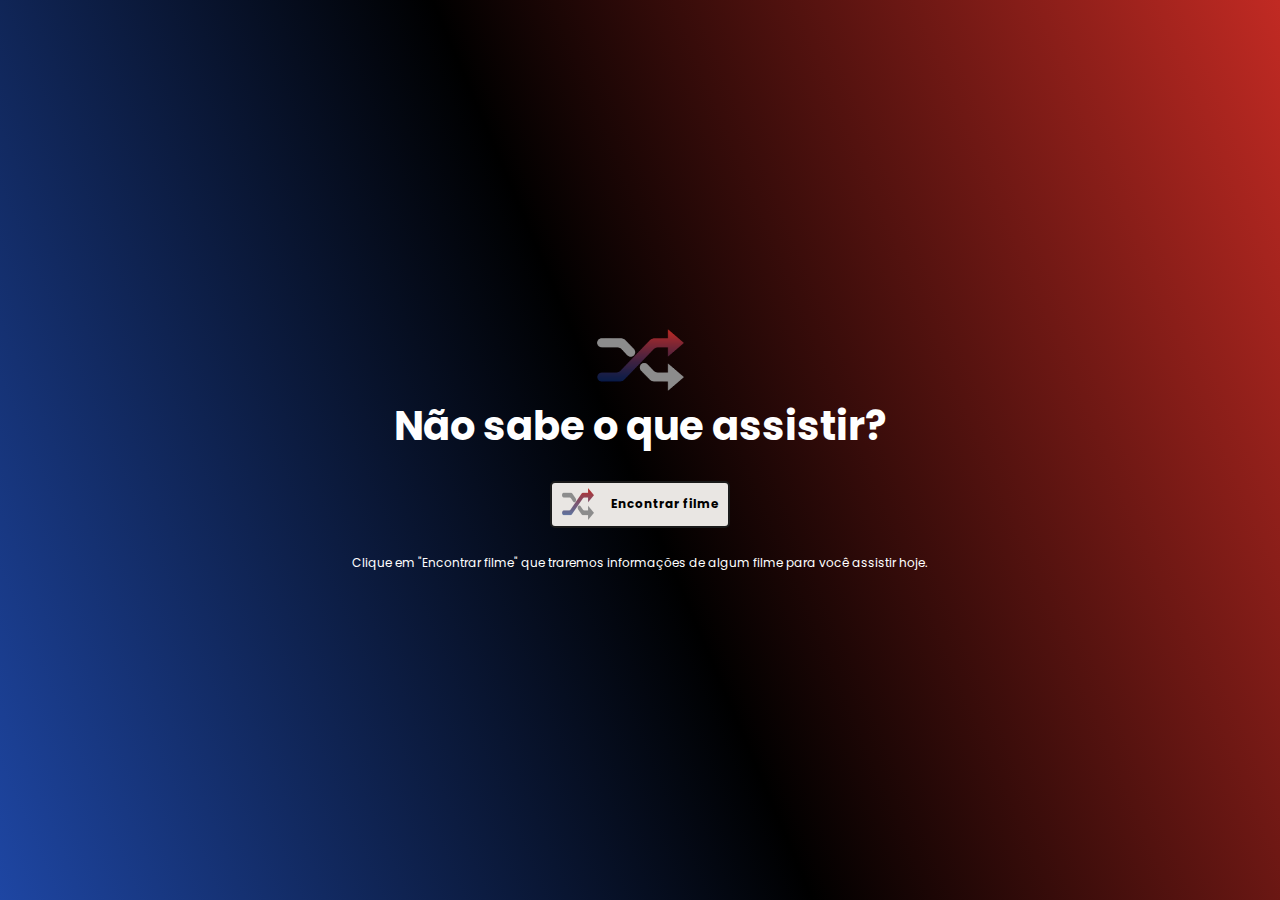
==== index.html @ 910194cb "commit init" ====
<!DOCTYPE html>
<html lang="pt-br">
<head>
    <meta charset="UTF-8">
    <meta http-equiv="X-UA-Compatible" content="IE=edge">
    <meta name="viewport" content="width=device-width, initial-scale=1.0">
    <link rel="shortcut icon" href="/assets/favico/favicon.ico" type="image/x-icon">

    <title>Rocket Flix</title>
    <link rel="stylesheet" href="style.css">
</head>
<body class="">
    <main class="flex-column a-center">
        <header class="flex-column a-center">
            <img src="./template/assets/favico/android-chrome-512x512.png" alt="logo">
            <H1>Não sabe o que assistir?</H1>
        </header>
        <div class="infoMovie" id="infoMovie">
            <div>
                <div  id="imgArea">
                    
                </div>
            </div>
            <div class="movieTextArea">
                <div id="movieName" class="flex space-between a-center">
                    
                </div>
                <div id="descriptionArea">
                    
                </div>
            </div>
        </div>
        <div class="actions flex-column a-center ">
            <button class="flex a-center j-center" id="randomMovie">
                <img src="./template/assets/favico/favicon-32x32.png" alt="">
                Encontrar filme
            </button>
            <p>
                Clique em "Encontrar filme" que traremos informações de algum filme para você assistir hoje.
            </p>
        </div>
    </main>
    <script type="module" src="./template/main.js"></script>
</body>
</html>

<body>
    <main>
        <div></div>
        <div></div>
        <div></div>
    </main>
</body>
---- style.css ----
@import url('https://fonts.googleapis.com/css2?family=Poppins:wght@400;700&display=swap');

@import url('./styles/mobile.css');
@import url('./styles/desktop.css');

@import url('./styles/global.css');

:root {
    --font: 'Poppins', sans-serif;
}

body {
    min-height: 100vh;
    max-width: 100vw;
    background-size: cover;
    background-attachment: fixed;

    background: linear-gradient(67.08deg, #1E46A3 0%, #000000 48.94%, #C12A23 99.97%);
}

main {
    gap: 30px;
/*     overflow-y: auto;
 */}

header {
    gap: 10px;
    text-align: center;
    line-height: 50px;
}

header > img {
    width: 87px;
    height: 62px;
}

.infoMovie {
    display: none; /* deixar none */
    gap: 34px;
}

.infoMovie #imgArea > img {
    width: 170px;
    border: 1px solid black;
}

.infoMovie #movieName > h1 {
    font-weight: 700;
    font-size: 20px;
}

.infoMovie #descriptionArea > p {
    box-sizing: border-box;
    padding-right: 10px;
    max-height: 200px;

    font-weight: 400;
    font-size: 14px;
    color: #dbd7d2;

    overflow: auto;
}

.infoMovie #descriptionArea > p::-webkit-scrollbar {
    width: 10px;
    border-radius: 10px;
    background-color: #1A1A1A;
}

.infoMovie #descriptionArea > p::-webkit-scrollbar-thumb {
    background-color: #272727;
    border-radius: 5px;
}

.movieTextArea {
    display: flex;
    flex-direction: column;
    gap: 20px;
}

.movieTextArea #nota {
    width: 40px;
    height: 40px;
    padding: 8px;

    border-radius: 50%; 
    background-image: linear-gradient(35deg, red, blue);
}

.movieTextArea #nota > p{
    display: flex;
    align-items: center;
    justify-content: center;
    width: 40px;
    height: 40px;
    padding: 5px;
    background-color: #0f0f0f;
    border-radius: 50%;


    font-size: 30px;
    font-weight: 700;
    color: #ffffff;
}

.actions {
    gap: 26px;
    text-align: center;
}

.actions > button {
    width: 180px;
    height: 47px;
    gap: 17px;

    background-color: #E9E6E3;
    border: 2px solid #1A1A1A;
    border-radius: 5px;
    
    color: black;
    font-size: 12px;
    font-weight: 700;
}

.actions > button:hover {
    cursor: pointer;
    background-color: #ffffff;
    border: 2px solid #1A1A1A;
    transform: scale(1.01);

    color: #1E46A3;
}

.actions > p {
    font-size: 12px;
}
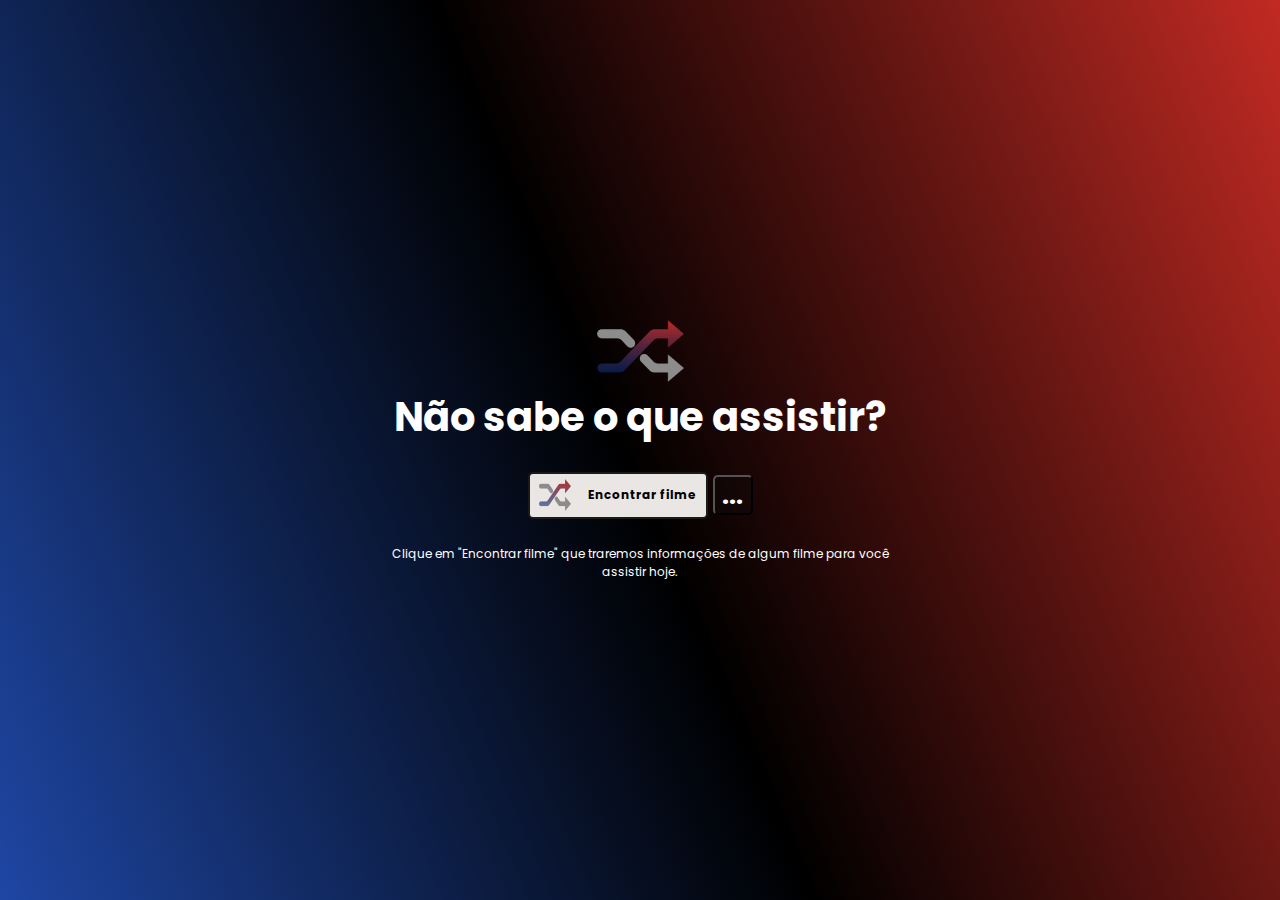
==== commit aadb764c: "função de filtro" ====
--- a/index.html
+++ b/index.html
@@ -17,38 +17,53 @@
         </header>
         <div class="infoMovie" id="infoMovie">
             <div>
-                <div  id="imgArea">
-                    
+                <div id="imgArea">    
                 </div>
             </div>
             <div class="movieTextArea">
-                <div id="movieName" class="flex space-between a-center">
-                    
-                </div>
-                <div id="descriptionArea">
-                    
-                </div>
+                <div id="movieName" class="flex space-between a-center"></div>
+                <div id="descriptionArea"></div>
             </div>
         </div>
         <div class="actions flex-column a-center ">
-            <button class="flex a-center j-center" id="randomMovie">
-                <img src="./template/assets/favico/favicon-32x32.png" alt="">
-                Encontrar filme
-            </button>
+            <div class="buttonsMovie flex a-center">
+                <button class="flex a-center j-center" id="findMovie">
+                    <img src="./template/assets/favico/favicon-32x32.png" alt="">
+                    Encontrar filme
+                </button> 
+                <button id="movieOptions" class="movieOptions">...</button>
+            </div>
             <p>
                 Clique em "Encontrar filme" que traremos informações de algum filme para você assistir hoje.
             </p>
         </div>
     </main>
+    <div class="popUpFilterMovies d-none" id="popUpFilterMovies">
+        <div class="filterHeader">
+            <p>Filtros</p>
+            <button id="closePopUp">X</button>
+        </div>
+        <div class="gridFilter" id="gridFilter">
+            <label for="all">   
+                <div>
+                    Todos
+                    <input type="radio" name="filter" id="all" checked>
+                </div>
+            </label>
+            <label for="releases">
+                
+                    Lançamentos
+                    <input type="radio" name="filter" id="releases">
+                              
+            </label>
+            <label for="allAll">
+                
+                    Todos Todos
+                    <input type="radio" name="filter" id="allAll">
+                                
+            </label>
+        </div>
+    </div>
     <script type="module" src="./template/main.js"></script>
 </body>
-</html>
-
-<body>
-    <main>
-        <div></div>
-        <div></div>
-        <div></div>
-    </main>
-</body>
-
+</html>--- a/style.css
+++ b/style.css
@@ -4,6 +4,7 @@
 @import url('./styles/desktop.css');
 
 @import url('./styles/global.css');
+@import url('./styles/movieOptions.css');
 
 :root {
     --font: 'Poppins', sans-serif;
@@ -107,8 +108,7 @@
     gap: 26px;
     text-align: center;
 }
-
-.actions > button {
+.actions #findMovie {
     width: 180px;
     height: 47px;
     gap: 17px;
@@ -122,8 +122,12 @@
     font-weight: 700;
 }
 
-.actions > button:hover {
+.actions #findMovie:hover {
+    transition: .2s;
     cursor: pointer;
+    font-size: 14px;
+    gap: 5px;
+
     background-color: #ffffff;
     border: 2px solid #1A1A1A;
     transform: scale(1.01);
@@ -131,6 +135,25 @@
     color: #1E46A3;
 }
 
-.actions > p {
+.actions .movieOptions {
+    margin-left: 5px;
+    width: 40px;
+    height: 40px;
+    border-radius: 5px;
+    background-color: #0f0f0f49;
+
+    color: rgb(253, 253, 253);
+    font-size: 25px;
+    font-weight: 700;
+}
+
+.actions .movieOptions:hover {
+    transition: .2s;
+    transform: scale(1.1);
+    border-color: #C12A23;
+}
+
+.actions p {
+    max-width: 500px;
     font-size: 12px;
 }